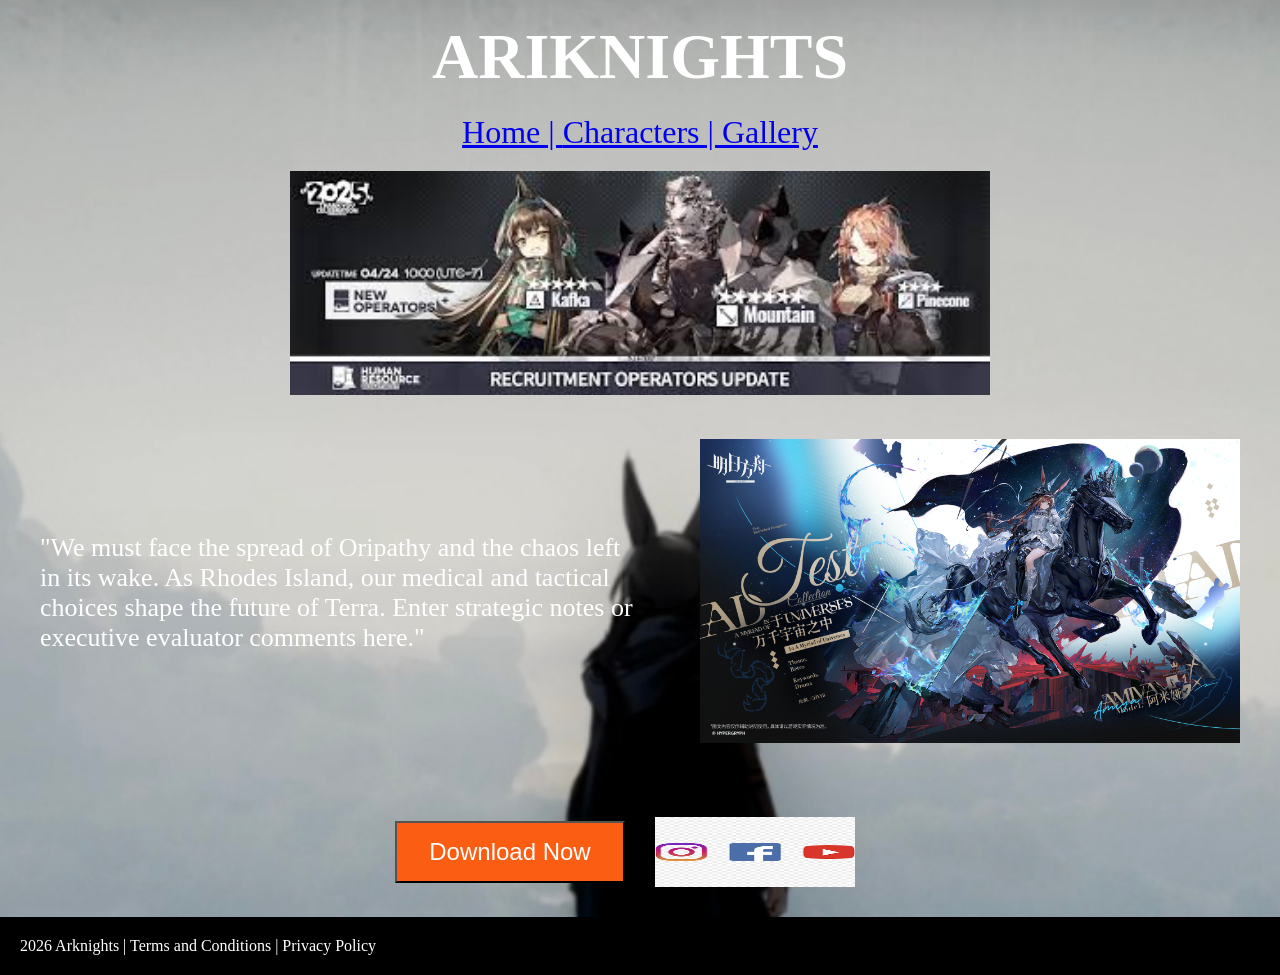
==== index.html @ ee78d064 "first commit" ====
<!DOCTYPE html>
<html lang="en">
<head>
    <meta charset="UTF-8">
    <meta name="viewport" content="width=device-width, initial-scale=1.0">
    <title>Home Page</title>
</head>
<body>
    <style>
        body {
            background-image: url('Banner_image.jpg');
            background-size: cover;
            margin:0;
        }
.button-box{
    display: flex;
    justify-content: center;
    align-items: center;
}

.button-box img {
            width: 150px; 
            height: auto;
            border-radius: 8px;
        }

.container {
    display: flex;
    align-items: center;
    justify-content: space-between;
    padding: 40px;
}

.hero-img {
    width: 45%;
}

.hero-img img {
    width: 100%;
    height: auto;
}

.text {
    width: 50%;
    color: white;
    font-size: 26px;
}
    </style>
    
    <h1 style="text-align: center;
    font-size: 400%;
    font-family: algerian;
    color: white;
    margin: 0;
    padding-top: 20px;">ARIKNIGHTS</h1>

    <nav style="text-align: center;
    font-size: 200%;
      padding:20PX;">

        <a href="index.html">Home | </a>
        <a  href="index2.html">Characters | </a>
        <a  href="index3.html">Gallery</a>
    </nav>

 <div style="text-align: center;">
    <img src="banner.jpg"
    alt="BannerImage"
    style="width: 700px;
    height: auto;">
 </div>
    

  <div class="container">

    <div class="text">
        <p>
        "We must face the spread of Oripathy and the chaos left in its wake. As Rhodes Island, our medical and tactical choices shape the future of Terra. Enter strategic notes or executive evaluator comments here."
        </p>
    </div>

    <div class="hero-img">
        <img src="amiya.jpg"Character"
        alt="Amiya image">

    </div>
</div>

    

 <div class="button-box">
    <button style="background-color: rgb(251, 93, 19);
    color: white;
    font-size: 24px;
    padding:15px 32px;">Download Now</button> 
    <img src="fb,yt,in.png" 
    alt="MediaSosial"
    style="width: 200px;
    height: 70px;
    padding: 30px;">
</div>



<footer style="color: white;
background-color:black;
padding: 20px;
font-size: 100%;
    ">2026 Arknights | Terms and Conditions | Privacy Policy
</footer>

</body>
</html>
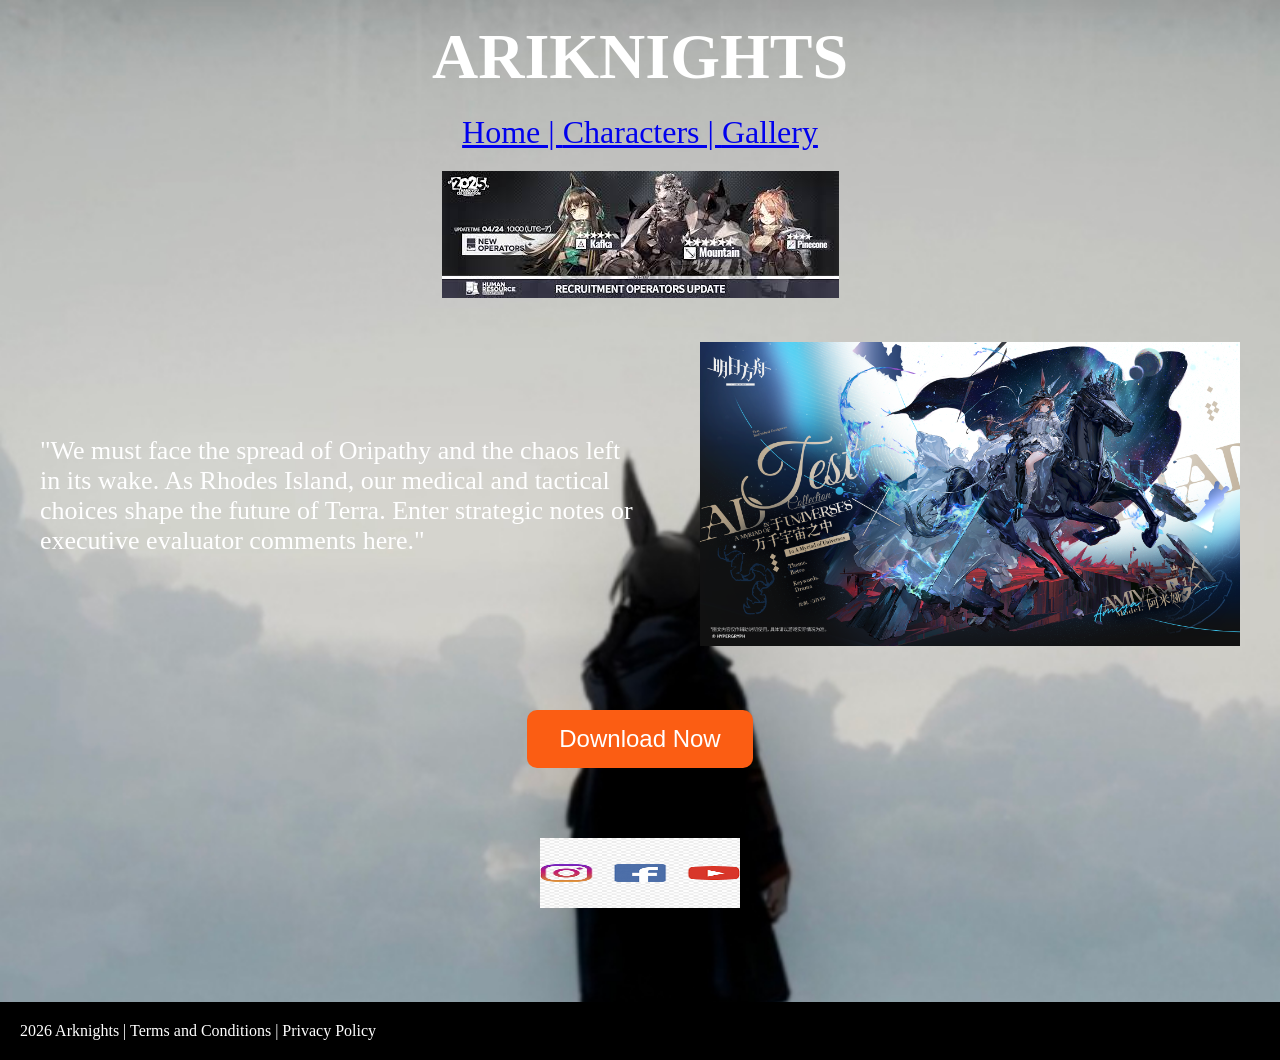
==== commit 2cd8c390: "add css" ====
--- a/index.html
+++ b/index.html
@@ -1,77 +1,33 @@
 <!DOCTYPE html>
 <html lang="en">
 <head>
-    <meta charset="UTF-8">
-    <meta name="viewport" content="width=device-width, initial-scale=1.0">
-    <title>Home Page</title>
+<meta charset="UTF-8">
+<title>Home Page:</title>
+<link rel="stylesheet"
+href="style.css">
 </head>
-<body>
-    <style>
-        body {
-            background-image: url('Banner_image.jpg');
-            background-size: cover;
-            margin:0;
-        }
-.button-box{
-    display: flex;
-    justify-content: center;
-    align-items: center;
-}
 
-.button-box img {
-            width: 150px; 
-            height: auto;
-            border-radius: 8px;
-        }
+<body class="body">
+</body>
 
-.container {
-    display: flex;
-    align-items: center;
-    justify-content: space-between;
-    padding: 40px;
-}
+<h1 class="h1">ARIKNIGHTS</h1>
 
-.hero-img {
-    width: 45%;
-}
-
-.hero-img img {
-    width: 100%;
-    height: auto;
-}
-
-.text {
-    width: 50%;
-    color: white;
-    font-size: 26px;
-}
-    </style>
-    
-    <h1 style="text-align: center;
-    font-size: 400%;
-    font-family: algerian;
-    color: white;
-    margin: 0;
-    padding-top: 20px;">ARIKNIGHTS</h1>
-
-    <nav style="text-align: center;
-    font-size: 200%;
-      padding:20PX;">
+<nav class="nav">
 
         <a href="index.html">Home | </a>
-        <a  href="index2.html">Characters | </a>
-        <a  href="index3.html">Gallery</a>
-    </nav>
+        <a  href="Characters.html">Characters | </a>
+        <a  href="Gallery.html">Gallery</a>
+</nav>
 
- <div style="text-align: center;">
-    <img src="banner.jpg"
-    alt="BannerImage"
-    style="width: 700px;
-    height: auto;">
- </div>
+<div class="banner-container">
+    <img src="Folder image/banner.jpg"
+    alt="BannerImage">
+</div>
+<div class="banner-image">
+</div>
     
 
-  <div class="container">
+<div class="container">
 
     <div class="text">
         <p>
@@ -80,7 +36,7 @@
     </div>
 
     <div class="hero-img">
-        <img src="amiya.jpg"Character"
+        <img src="Folder image/amiya.jpg"Character"
         alt="Amiya image">
 
     </div>
@@ -88,25 +44,18 @@
 
     
 
- <div class="button-box">
-    <button style="background-color: rgb(251, 93, 19);
-    color: white;
-    font-size: 24px;
-    padding:15px 32px;">Download Now</button> 
-    <img src="fb,yt,in.png" 
-    alt="MediaSosial"
-    style="width: 200px;
-    height: 70px;
-    padding: 30px;">
+<div class="button-box">
+<button class="download-btn">Download Now</button>
 </div>
 
+<div class="button-box">
+<img src="Folder image/fb,yt,in.png" 
+    alt="MediaSosial"
+    class="social-image">
+</div>
 
-
-<footer style="color: white;
-background-color:black;
-padding: 20px;
-font-size: 100%;
-    ">2026 Arknights | Terms and Conditions | Privacy Policy
+<footer>
+2026 Arknights | Terms and Conditions | Privacy Policy
 </footer>
 
 </body>
--- a/style.css
+++ b/style.css
@@ -0,0 +1,164 @@
+.body {
+    background-image: url('Folder image/Banner_image.jpg');
+    background-size: cover;
+    margin: 0;
+}
+
+
+.h1 {
+    text-align: center;
+    font-size: 400%;
+    font-family: algerian;
+    color: white;
+    margin: 0;
+    padding-top: 20px;
+}
+
+.nav{
+    text-align: center;
+    font-size: 200%;
+    padding: 20px;
+}
+.banner-container{
+    text-align: center;
+}
+.banner.image{
+    width: 700px;
+    height: auto;
+}
+.button-box {
+    text-align: center;
+    padding: 20px;
+}
+
+.download-btn {
+    background-color: rgb(251, 93, 19);
+    color: white;
+    font-size: 24px;
+    padding: 15px 32px;
+    border: none;
+    cursor: pointer;
+    border-radius: 10px;
+}
+
+.social-image {
+    width: 200px;
+    height: 70px;
+    padding: 30px;
+}
+.container {
+    display: flex;
+    align-items: center;
+    justify-content: space-between;
+    padding: 40px;
+}
+
+.hero-img {
+    width: 45%;
+}
+
+.hero-img img {
+    width: 100%;
+    height: auto;
+}
+
+.text {
+    width: 50%;
+    color: white;
+    font-size: 26px;
+}
+
+
+
+footer {
+    color: white;
+    background: black;
+    padding: 20px;
+    margin-top: 40px;
+}
+
+
+
+
+.container {
+    display: flex;
+    align-items: center;
+    justify-content: space-between;
+    padding: 40px;
+}
+
+.hero-img {
+    width: 45%;
+}
+
+.hero-img img {
+    width: 100%;
+    height: auto;
+}
+
+.text {
+    width: 50%;
+    color: white;
+    font-size: 26px;
+}
+
+.slider-btn{
+    position: absolute;
+    top: 50%;
+    transform: translateY(-50%);
+    font-size: 40px;
+    background: rgba(0,0,0,0.5);
+    color: rgb(250, 249, 249);
+    border: none;
+    padding: 10px;
+    cursor: pointer;
+}
+
+.left {
+    left: 10px;
+}
+
+.right {
+    right: 10px;
+}
+
+
+
+
+
+.top-buttons {
+    text-align: center;
+    margin: 30px;
+
+}
+
+.top-buttons button {
+    padding: 10px 20px;
+    border: 2px solid black;
+    background: rgb(174, 172, 172);
+    border-radius: 8px;
+    cursor: pointer;
+}
+
+.gallery {
+    display: grid;
+    grid-template-columns: repeat(3, 1fr);
+    gap: 30px;
+    padding: 20px;
+    flex: 1;
+}
+.image-box {
+    border: 2px solid black;
+    height: 150px;
+
+    display: flex;
+    justify-content: center;
+    align-items: center;
+}
+
+.image-box img {
+    width: 100%;
+    height: 100%;
+    object-fit: cover;
+}
+
